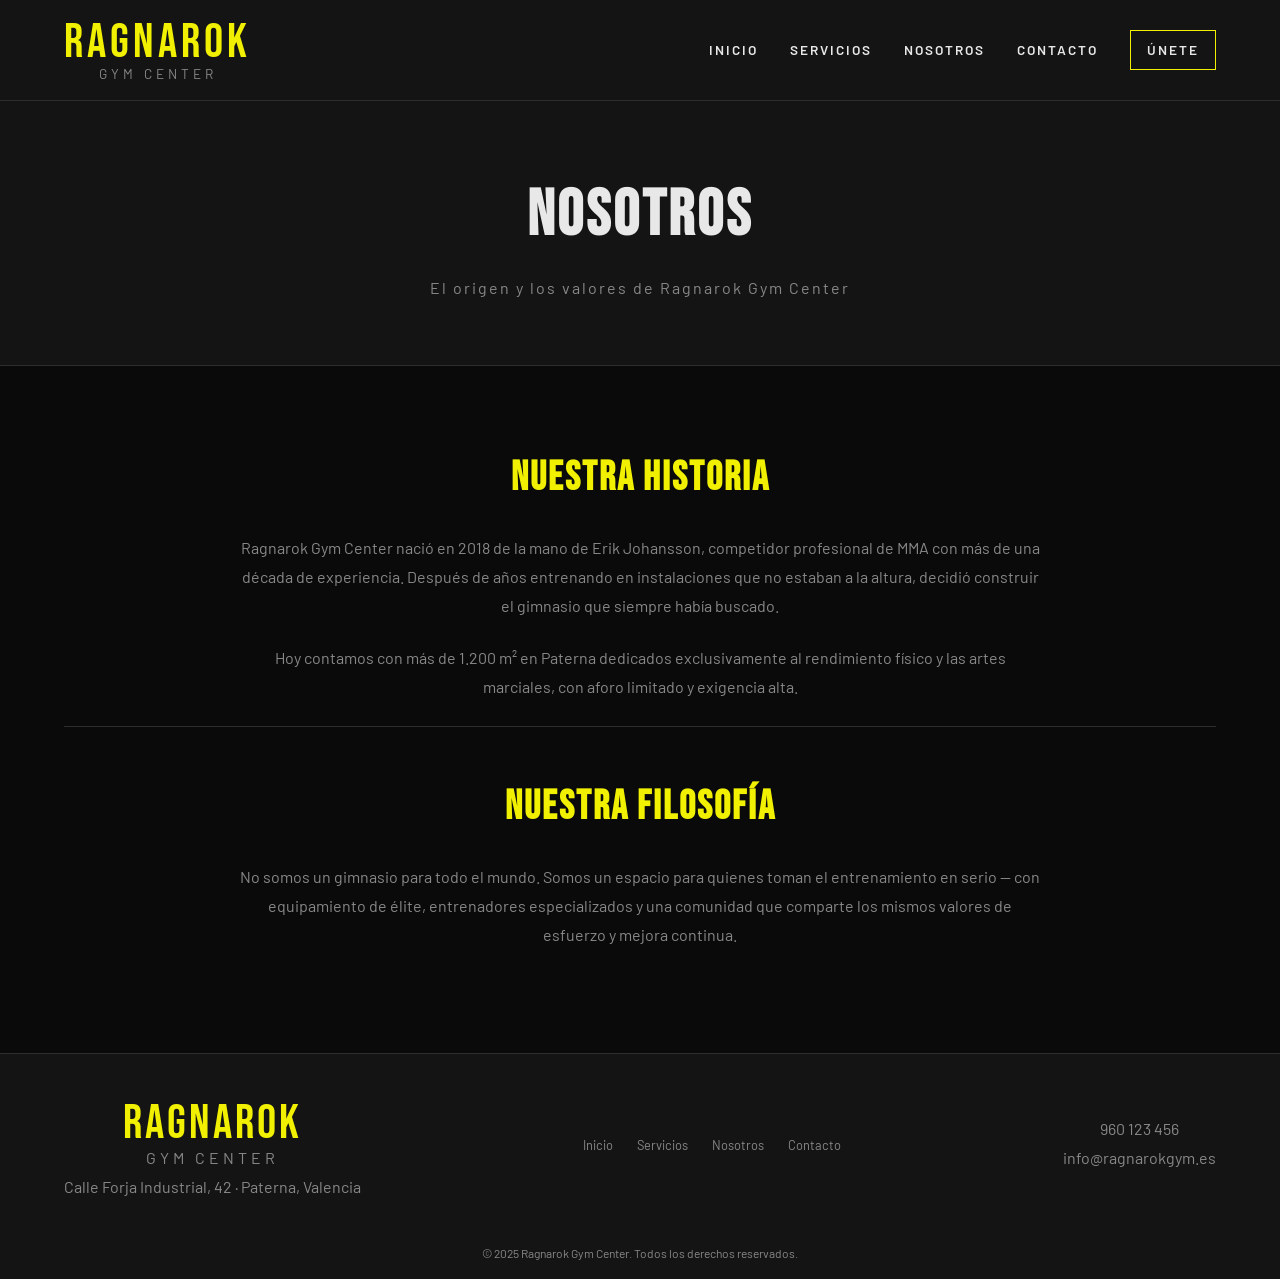
==== web/nosotros.html @ 4715936c "Añadido media queries y sección "Nosotros"" ====
<!DOCTYPE html>
<html lang="es">
<head>
  <meta charset="UTF-8" />
  <meta name="viewport" content="width=device-width, initial-scale=1.0" />
  <title>Ragnarok Gym Center — Nosotros</title>
  <link rel="preconnect" href="https://fonts.googleapis.com" />
  <link rel="preconnect" href="https://fonts.gstatic.com" crossorigin />
  <link href="https://fonts.googleapis.com/css2?family=Bebas+Neue&family=Barlow:wght@300;400;600;700&display=swap" rel="stylesheet" />
  <link rel="stylesheet" href="styles.css" />
</head>
<body>

    <header >
        <div class="contenedor header-interno">

            <a href="index.html" class="logo">
                <span class="logo-nombre">RAGNAROK</span>
                <span class="logo-slogan">GYM CENTER</span>
            </a>

            <nav class="nav-principal">
                <a href="index.html" class="nav-enlace">Inicio</a>
                <a href="servicios.html" class="nav-enlace">Servicios</a>
                <a href="nosotros.html" class="nav-enlace activo">Nosotros</a>
                <a href="contacto.html" class="nav-enlace">Contacto</a>
                <a href="index.html#tarifas" class="nav-enlace nav-enlace--cta">Únete</a>
            </nav>

        </div>
    </header>

    <main>
        <section class="pagina-hero">
            <div class="contenedor">
                <h1>Nosotros</h1>
                <p>El origen y los valores de Ragnarok Gym Center</p>
            </div>
            </section>

            <section class="nosotros-contenido">
            <div class="contenedor">

                <h2>Nuestra historia</h2>
                <p>Ragnarok Gym Center nació en 2018 de la mano de Erik Johansson, competidor profesional de MMA con más de una década de experiencia. Después de años entrenando en instalaciones que no estaban a la altura, decidió construir el gimnasio que siempre había buscado.</p>
                <p>Hoy contamos con más de 1.200 m² en Paterna dedicados exclusivamente al rendimiento físico y las artes marciales, con aforo limitado y exigencia alta.</p>

                <h2>Nuestra filosofía</h2>
                <p>No somos un gimnasio para todo el mundo. Somos un espacio para quienes toman el entrenamiento en serio — con equipamiento de élite, entrenadores especializados y una comunidad que comparte los mismos valores de esfuerzo y mejora continua.</p>

            </div>
    </section>
    </main>

    <footer class="footer">
        <div class="contenedor footer-inner">

            <div>
                <div class="logo-footer">
                    <p class="logo-nombre">RAGNAROK</p>
                    <p class="logo-slogan">GYM CENTER</p>
                </div>
                <p>Calle Forja Industrial, 42 · Paterna, Valencia</p>
            </div>

            <nav>
                <a href="index.html">Inicio</a>
                <a href="servicios.html">Servicios</a>
                <a href="nosotros.html">Nosotros</a>
                <a href="contacto.html">Contacto</a>
            </nav>

            <div>
                <p>960 123 456</p>
                <p>info@ragnarokgym.es</p>
            </div>

        </div>

        <p class="footer-copy">© 2025 Ragnarok Gym Center. Todos los derechos reservados.</p>
    </footer>
</body>
</html>
---- web/styles.css ----
:root {
    --negro: #0a0a0a;
    --gris-oscuro: #141414;
    --gris-medio: #1e1e1e;
    --gris-borde: #2e2e2e;
    --texto-principal: #e8e8e8;
    --texto-secundario: #888888;
    --acento: #f0f000;
    --fuente-titulo: 'Bebas Neue', sans-serif;
    --fuente-cuerpo: 'Barlow', sans-serif;
    --borde: 1px solid var(--gris-borde);
}

* {
    margin: 0;
    padding: 0;
    box-sizing: border-box;
}

body {
    background-color: var(--negro);
    color: var(--texto-principal);
    font-family: var(--fuente-cuerpo);
    font-size: 16px;
    line-height: 1.6;
}

img {
    display: block;
    width: 100%;
}

a {
    text-decoration: none;
    color: inherit;
}

/* =====================
        HEADER
====================== */

.contenedor {
    max-width: 1200px;
    margin: 0 auto;
    padding: 0 24px;
}

header {
    background-color: var(--gris-oscuro);
    border-bottom: var(--borde);
    position: sticky;
    top: 0;
    z-index: 100;
    padding: 15px;
}

.header-interno {
    display: flex;
    justify-content: space-between;
    align-items: center;
    height: 70px;
}

/* -- LOGO -- */
.logo {
    display: flex;
    flex-direction: column;
    line-height: 1;
}

.logo-nombre {
    font-family: var(--fuente-titulo);
    font-size: 3rem;
    color: var(--acento);
    letter-spacing: 4px;
}

.logo-slogan {
    font-size: 0.85rem;
    letter-spacing: 4px;
    color: var(--texto-secundario);
}

/* -- NAV -- */
.nav-principal {
    display: flex;
    gap: 32px;
    align-items: center;
}

.nav-enlace {
    font-size: 0.85rem;
    font-weight: 600;
    letter-spacing: 2px;
    text-transform: uppercase;
    color: var(--texto-principal);
    transition: color 0.2s;
}

.nav-enlace:hover {
    color: var(--acento);
}

.nav-enlace--cta {
    border: 1px solid var(--acento);
    color: var(--texto-principal);
    padding: 8px 16px;
}

.nav-enlace--cta:hover{
    background-color: var(--acento);
    color: var(--negro);
}

/* =====================
        HERO
====================== */

.hero {
    position: relative;
    min-height: 90vh;
    display: flex;
    align-items: center;
    background-image: url(img/gimnasio.jpg);
    background-size: cover;
    background-position: center;
}

.hero::before {
    content: '';
    position: absolute;
    inset: 0;
    background-color: rgba(0, 0, 0, 0.75);
}

.hero-contenido {
    position: relative;
    max-width: 700px;
}

.hero-eyebrow {
    font: 0.85rem;
    letter-spacing: 3px;
    text-transform: uppercase;
    color: var(--acento);
    margin-bottom: 1rem;
}

.hero-titulo {
    font-family: var(--fuente-titulo);
    font-size: 5rem;
    line-height: 1;
    margin-bottom: 1.5rem;
}

.texto-acento {
    color: var(--acento);
}

.hero-descripcion {
    font-size: 1.1rem;
    color: var(--texto-principal);
    max-width: 550px;
    margin-bottom: 2rem;
}

.hero-botones {
    display: flex;
    gap: 1rem;
}

.btn {
    font-family: var(--fuente-cuerpo);
    font-size: 0.85rem;
    font-weight: 700;
    letter-spacing: 2px;
    text-transform: uppercase;
    padding: 14px 28px;
    cursor: pointer;
    transition: all 0.2s;
}

.btn--primario {
    background-color: var(--acento);
    color: var(--negro);
}

.btn--primario:hover {
    background-color: #fff;
}

.btn--fantasma {
    border: 1px solid var(--texto-secundario);
    color: var(--texto-principal);
}

.btn--fantasma:hover {
    border-color: var(--acento);
    color: var(--acento);
}

/* =====================
    SECTION BENEFICIOS
====================== */

.beneficios {
  background-color: var(--gris-oscuro);
  padding: 5rem 0;
}

.beneficios h2 {
  color: var(--texto-principal);
  font-size: 2.5rem;
  text-align: center;
  margin-bottom: 3rem;
  font-family: var(--fuente-titulo);
  letter-spacing: 2px;
}

.beneficios-grid{
    display: grid;
    grid-template-columns: repeat(3, 1fr);
    gap: 1.5rem;
}

.beneficios-grid article {
  background-color: var(--gris-medio);
  border: var(--borde);
  padding: 2rem;
}

.beneficios-grid article span {
    font-size: 2rem;
    display: block;
    margin-bottom: 1rem;
}

.beneficios-grid article h3 {
  color: var(--texto-principal);
  font-size: 1.5rem;
  margin-bottom: 0.75rem;
}

.beneficios-grid article p {
  color: var(--texto-secundario);
  font-size: 1rem;
}

/* =====================
  SECCIÓN INSTALACIONES
====================== */

.instalaciones {
    background-color: var(--negro);
    padding: 5rem 0;
}

.instalaciones h2 {
    color: var(--texto-principal);
    font-family: var(--fuente-titulo);
    font-size: 2.5rem;
    letter-spacing: 2px;
    text-align: center;
    margin-bottom: 3rem;
}

.instalaciones-grid {
    display: grid;
    grid-template-columns: repeat(2, 1fr);
    gap: 1.5rem;
}

.instalaciones-grid article {
    background-color: var(--gris-medio);
    border: var(--borde);
    overflow: hidden;
}

.instalaciones-grid article img {
    width: 100%;
    height: 400px;
    object-fit: cover;
}

.instalaciones-grid h3 {
    color: var(--texto-principal);
    font-size: 1.3rem;
    padding: 1.25rem 1.25rem 0.5rem;
}

.instalaciones-grid p {
    color: var(--texto-secundario);
    font-size: 0.9rem;
    padding: 0 1.25rem 1.25rem;
}

/* =====================
  SECCIÓN TARIFAS
====================== */

.tarifas {
    background-color: var(--gris-oscuro);
    padding: 5rem 0 7rem;
}

.tarifas h2 {
    color: var(--texto-principal);
    font-family: var(--fuente-titulo);
    font-size: 2.5rem;
    letter-spacing: 2px;
    text-align: center;
    margin-bottom: 6rem;
}

.tarifas-grid {
    display: flex;
    gap: 1.5rem;
}

.tarifas-grid article {
    background-color: var(--gris-medio);
    border: var(--borde);
    padding: 2rem;
    flex: 1;
    display: flex;
    flex-direction: column;
    gap: 1.5rem;
}

.tarifas-grid article.destacado {
    border-color: var(--acento); 
    padding: 3.5rem;
    margin-top: -3rem;
    margin-bottom: -3rem;
}

.tarifas-grid article h3 {
    color: var(--texto-principal);
    font-family: var(--fuente-titulo);
    font-size: 1.75rem;
    letter-spacing: 2px;
}

.badge {
    background-color: var(--acento);
    color: var(--negro);
    font-size: 0.75rem;
    font-weight: 700;
    letter-spacing: 2px;
    text-transform: uppercase;
    padding: 4px 10px;
    display: inline-block;
}

.precio {
    font-family: var(--fuente-titulo);
    font-size: 3rem;
    color: var(--acento);
}

.precio span {
    font-family: var(--fuente-cuerpo);
    font-size: 1rem;
    color: var(--texto-secundario);
}

.tarifas-grid article ul {
    list-style: none;
    display: flex;
    flex-direction: column;
    gap: 0.75rem;
}

.tarifas-grid article ul li {
    color: var(--texto-secundario);
    font-size: 0.9rem;
    padding-left: 1rem;
    border-left: 2px solid var(--acento);
}

.tarifas-grid article .btn {
    background-color: transparent;
    border: 1px solid var(--gris-borde);
    color: var(--texto-principal);
    text-align: center;
    margin-top: auto;
    cursor: pointer;
}

.tarifas-grid article .btn:hover {
    border-color: var(--acento);
    color: var(--acento);
}

.tarifas-grid article.destacado .btn {
  background-color: var(--acento);
  border-color: var(--acento);
  color: var(--negro);
}

/* =====================
    SECCIÓN HORARIOS
====================== */

.horarios {
    background-color: var(--negro);
    padding: 5rem 0;
}

.horarios h2 {
    color: var(--texto-principal);
    font-family: var(--fuente-titulo);
    font-size: 2.5rem;
    letter-spacing: 2px;
    text-align: center;
    margin-bottom: 3rem;
}

.horarios table {
    width: 100%;
    border-collapse: collapse;
}

.horarios th {
    background-color: var(--gris-medio);
    color: var(--acento);
    border: var(--borde);
    font-size: 0.85rem;
    letter-spacing: 2px;
    text-transform: uppercase;
    padding: 1rem;
    text-align: left;
}

.horarios td {
    color: var(--texto-pri);
    border: var(--borde);
    font-size: 0.9rem;
    padding: 0.85rem 1rem;
}

.horarios tr:hover td {
    background-color: var(--gris-medio);
    color: var(--texto-principal);
}

/* =====================
        FOOTER
====================== */

footer {
    background-color: var(--gris-oscuro);
    border-top: var(--borde);
    padding: 2rem 0 1rem;
}

.footer-inner {
    display: flex;
    justify-content: space-between;
    align-items: center;
    gap: 2rem;
    margin-bottom: 1.5rem;
}

.footer-inner p {
    color: var(--texto-secundario);
    font-size: 1rem;
    margin-bottom: 0.25rem;
}

.footer-inner .logo-nombre {
    color: var(--acento);
    font-family: var(--fuente-titulo);
    font-size: 3rem;
    letter-spacing: 3px;
}

.footer-inner .logo-slogan {
    color: var(--texto-secundario);
    font-size: 1rem;
    letter-spacing: 4px;
    margin-top: -1.4rem;
}

.footer-inner nav {
    display: flex;
    gap: 1.5rem;
}

.footer-inner nav a {
    color: var(--texto-secundario);
    font-size: 0.8rem;
    transition: color 0.2s;
}

.footer-inner nav a:hover {
    color: var(--acento);
}

.footer-copy {
    color: var(--texto-muted);
    font-size: 0.75rem;
    text-align: center;
    padding-top: 1rem;
    color: var(--texto-secundario);
}

/* =====================
    MEDIA QUERIES
====================== */


@media (max-width: 768px) {

    .header-interno {
        flex-wrap: wrap;
        height: auto;
        padding: 1rem 0;
        gap: 1rem;
    }

    .nav-principal {
        flex-wrap: wrap;
        gap: 1rem;
    }

    .hero-titulo {
        font-size: 3rem;
    }

    .hero-botones {
        flex-direction: column;
        text-align: center;
    }

    .beneficios-grid {
        grid-template-columns: 1fr;
    }

    .instalaciones-grid {
        grid-template-columns: 1fr;
    }

    .tarifas-grid {
        flex-direction: column;
    }

    .tarifas-grid article.destacado {
        margin: 0;
    }

    .horarios table {
        font-size: 0.75rem;
    }

    .horarios th,
    .horarios td {
        padding: 0.5rem;
    }

    .footer-inner {
        flex-direction: row;
        gap: 1.5rem;
        padding: 1.5rem;
    }

    .footer-inner nav {
        flex-direction: column;
        gap: 0.75rem;
    }
}

/* =====================
        NOSOTROS
====================== */

* {
    text-align: center;
}

.pagina-hero {
    background-color: var(--gris-oscuro);
    border-bottom: var(--borde);
    padding: 4rem 0;
}

.pagina-hero h1 {
    font-family: var(--fuente-titulo);
    font-size: 4rem;
    letter-spacing: 3px;
    color: var(--texto-principal);
    margin-bottom: 0.5rem;
}

.pagina-hero p {
    color: var(--texto-secundario);
    font-size: 1rem;
    letter-spacing: 2px;
}

.nosotros-contenido {
    background-color: var(--negro);
    padding: 5rem 0;
}

.nosotros-contenido h2 {
    font-family: var(--fuente-titulo);
    font-size: 2.5rem;
    letter-spacing: 2px;
    color: var(--acento);
    margin-bottom: 1.5rem;
    margin-top: 0;
    padding-top: 3rem;
    border-top: var(--borde);

}

.nosotros-contenido h2:first-child {
    padding-top: 0;
    border-top: none;
}

.nosotros-contenido p {
    color: var(--texto-secundario);
    font-size: 1rem;
    max-width: 800px;
    margin: 0 auto 1.5rem;
    line-height: 1.8;
    text-align: center;
}
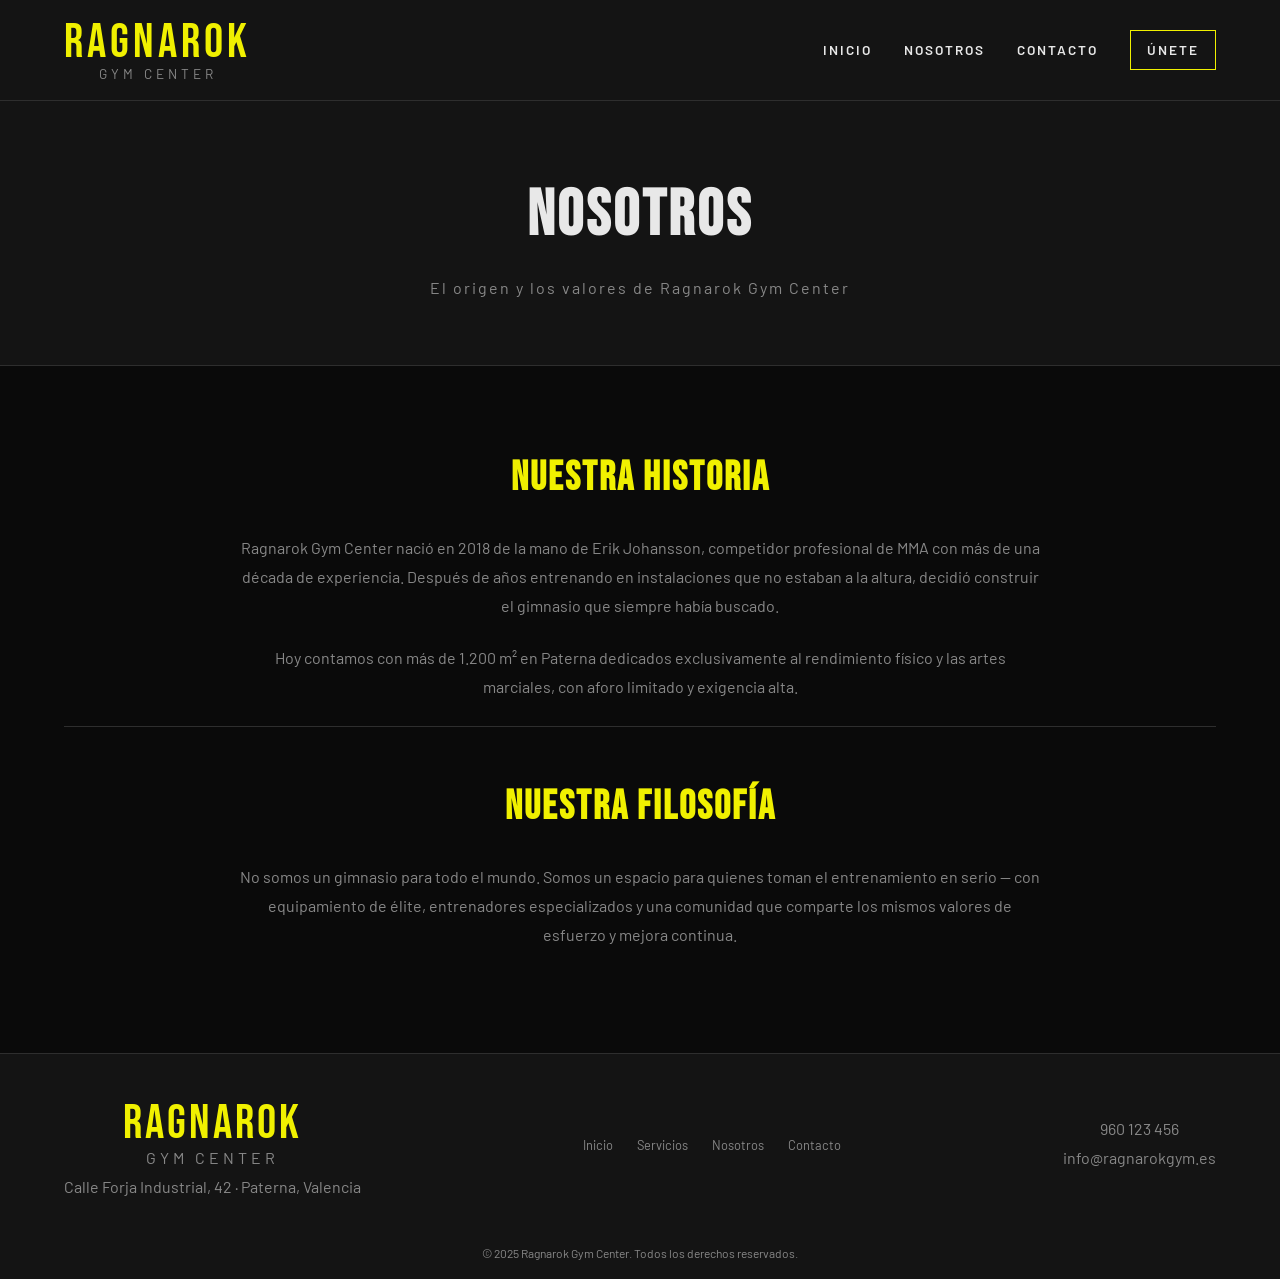
==== commit 4cf30235: "Añadida la web: Ragnarok Gym Center Página principal con hero, beneficios, instalaciones, tarifas y " ====
--- a/web/nosotros.html
+++ b/web/nosotros.html
@@ -21,7 +21,6 @@
 
             <nav class="nav-principal">
                 <a href="index.html" class="nav-enlace">Inicio</a>
-                <a href="servicios.html" class="nav-enlace">Servicios</a>
                 <a href="nosotros.html" class="nav-enlace activo">Nosotros</a>
                 <a href="contacto.html" class="nav-enlace">Contacto</a>
                 <a href="index.html#tarifas" class="nav-enlace nav-enlace--cta">Únete</a>
--- a/web/styles.css
+++ b/web/styles.css
@@ -627,4 +627,67 @@
     margin: 0 auto 1.5rem;
     line-height: 1.8;
     text-align: center;
+}
+
+/* =====================
+        CONTACTO
+====================== */
+
+.contacto {
+    background-color: var(--negro);
+    padding: 5rem 0;
+}
+
+.formulario {
+    display: flex;
+    flex-direction: column;
+    gap: 1.5rem;
+    max-width: 600px;
+    margin: 0 auto;
+}
+
+.campo {
+    display: flex;
+    flex-direction: column;
+    gap: 0.5rem;
+}
+
+.campo label {
+    font-size: 0.85rem;
+    font-weight: 600;
+    text-transform: uppercase;
+    color: var(--texto-principal);
+}
+
+.campo input,
+.campo select,
+.campo textarea {
+    background-color: var(--gris-medio);
+    border: var(--borde);
+    color: var(--texto-principal);
+    font-family: var(--fuente-cuerpo);
+    font-size: 1rem;
+    padding: 0.85rem 1rem;
+    outline: none;
+    cursor: pointer;
+    transition: border-color 0.2s;
+}
+
+.campo input:focus,
+.campo select:focus,
+.campo textarea:focus {
+    border-color: var(--acento);
+}
+
+.campo input::placeholder,
+.campo textarea::placeholder {
+    color: var(--texto-secundario);
+}
+
+.campo select option {
+    background-color: var(--gris-medio);
+}
+
+.campo textarea {
+    resize: vertical;
 }
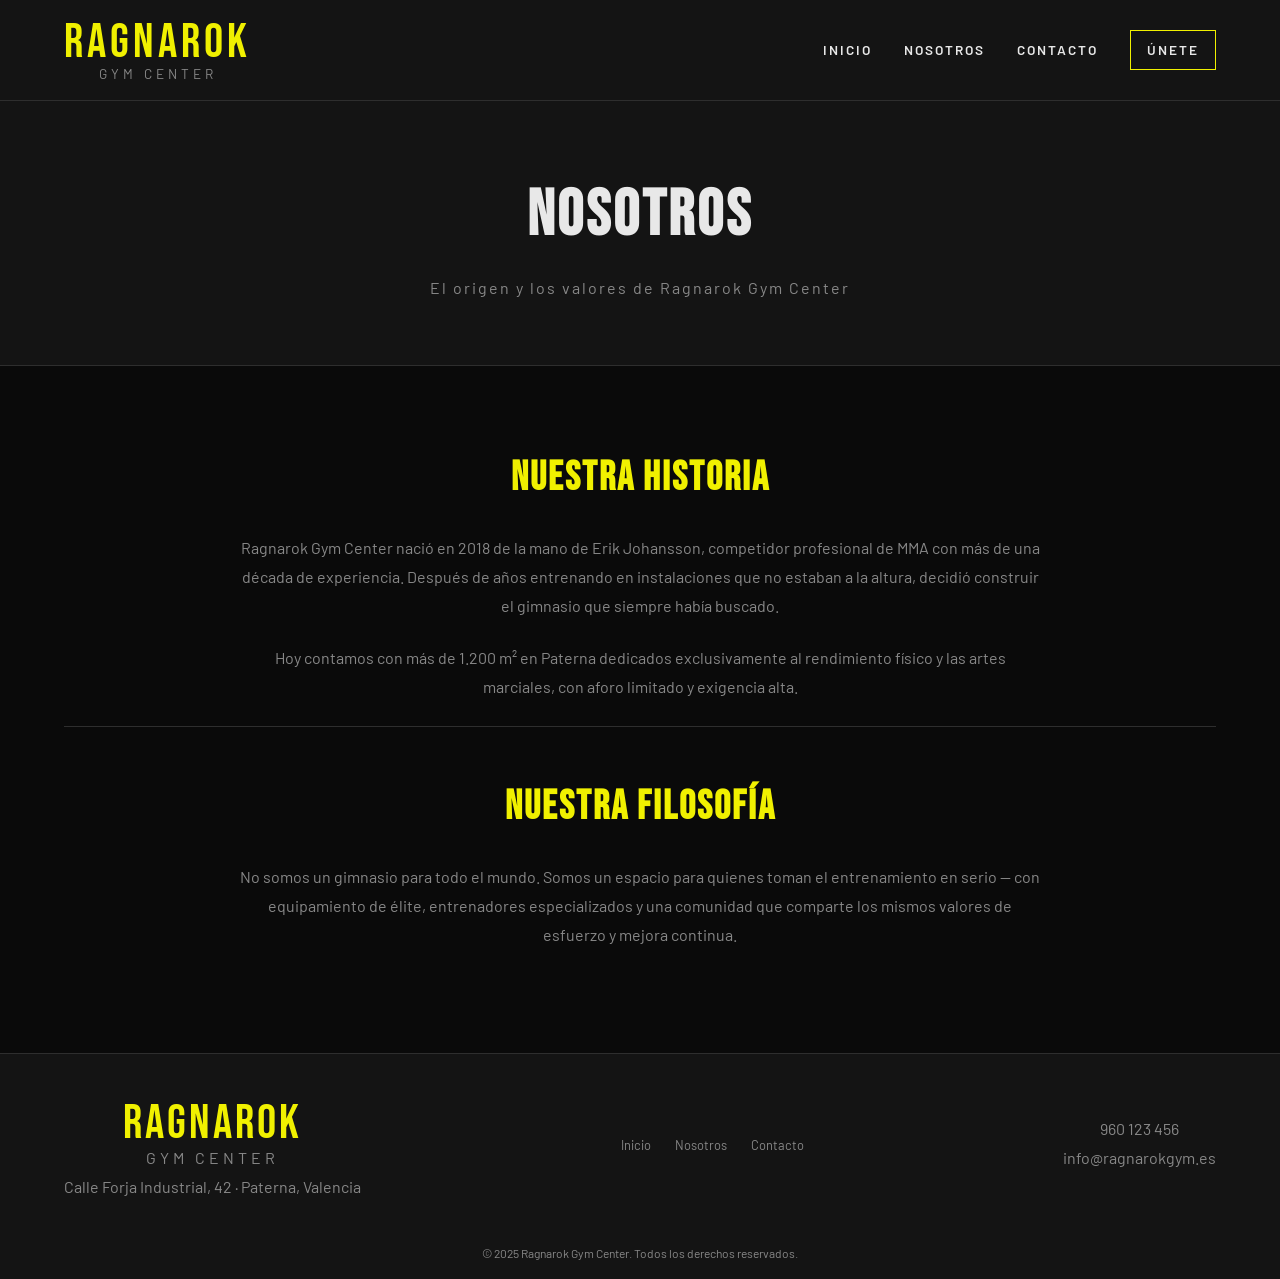
==== commit e41f6343: "Actualización menor Sección de servicios del footer eliminada" ====
--- a/web/nosotros.html
+++ b/web/nosotros.html
@@ -64,7 +64,6 @@
 
             <nav>
                 <a href="index.html">Inicio</a>
-                <a href="servicios.html">Servicios</a>
                 <a href="nosotros.html">Nosotros</a>
                 <a href="contacto.html">Contacto</a>
             </nav>
--- a/web/styles.css
+++ b/web/styles.css
@@ -429,7 +429,7 @@
     letter-spacing: 2px;
     text-transform: uppercase;
     padding: 1rem;
-    text-align: left;
+    text-align: center;
 }
 
 .horarios td {
